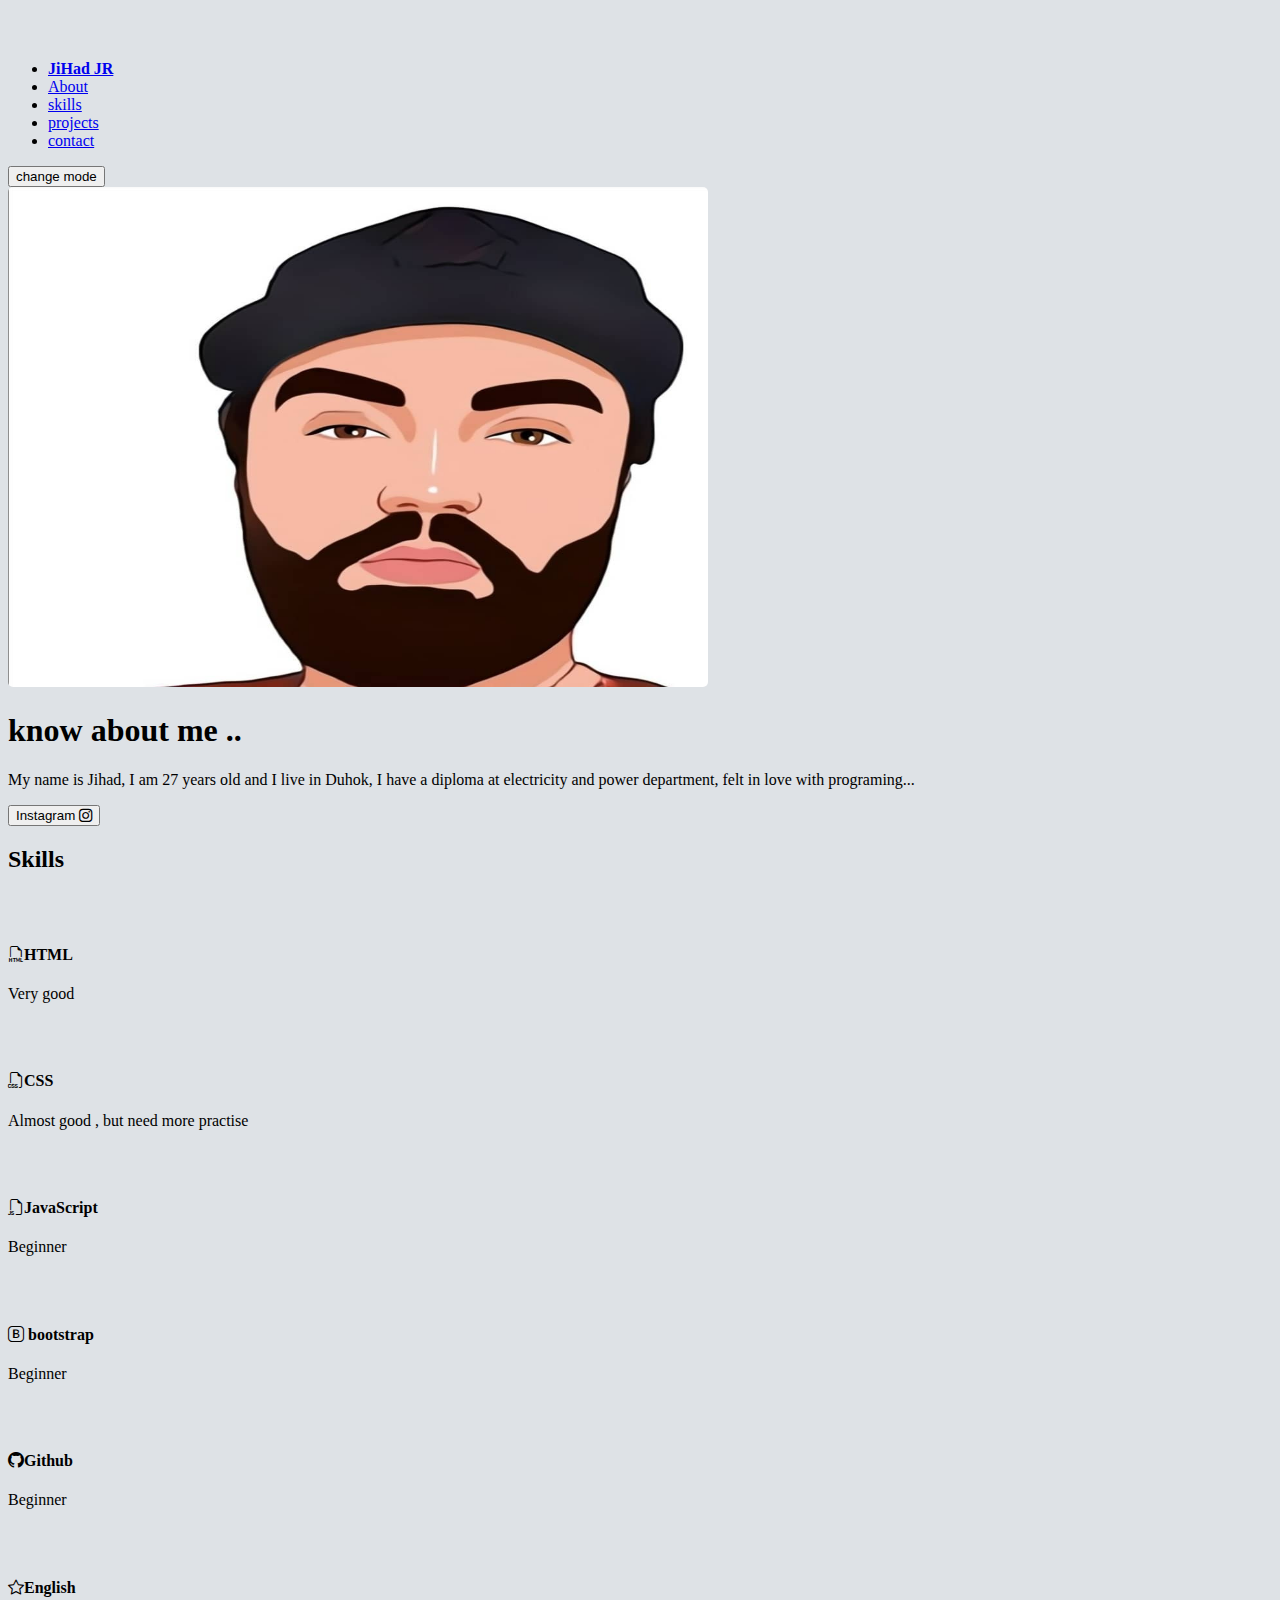
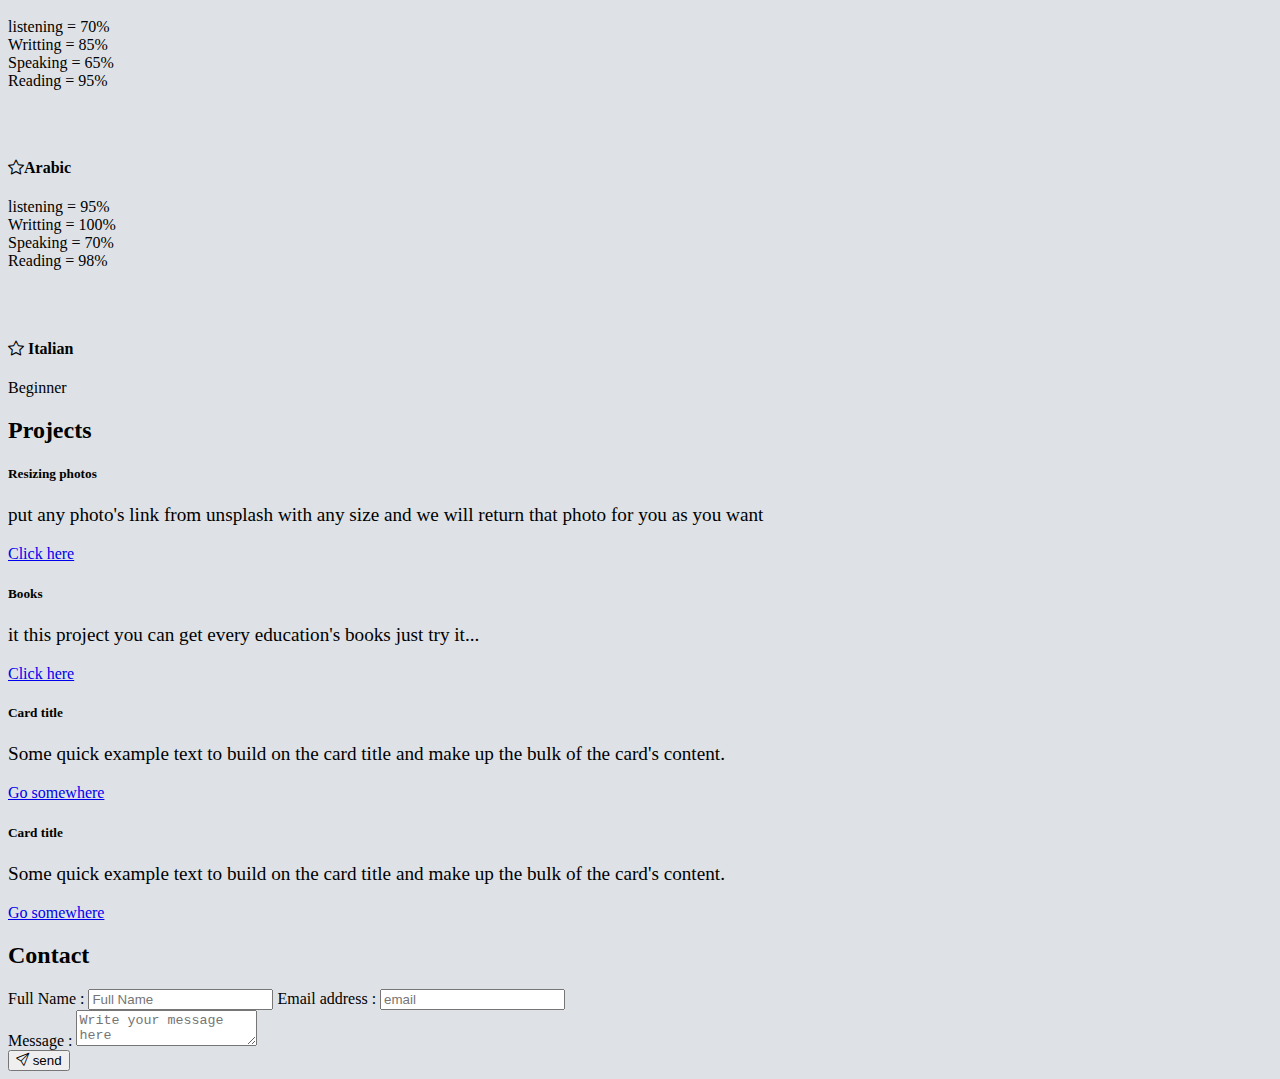
==== index.html @ 1dc5d664 "chanding dark mode color" ====
<!DOCTYPE html>
<html lang="en">

<head>
    <meta charset="UTF-8">
    <meta http-equiv="X-UA-Compatible" content="IE=edge">
    <meta name="viewport" content="width=device-width, initial-scale=1.0">
    <title>Document</title>
    <link rel="stylesheet" href="master.css">
    <link href="https://cdn.jsdelivr.net/npm/bootstrap@5.2.0-beta1/dist/css/bootstrap.min.css" rel="stylesheet"
        integrity="sha384-0evHe/X+R7YkIZDRvuzKMRqM+OrBnVFBL6DOitfPri4tjfHxaWutUpFmBp4vmVor" crossorigin="anonymous">
    <script src="	https://cdn.jsdelivr.net/npm/bootstrap@5.2.0-beta1/dist/js/bootstrap.bundle.min.js"></script>
    <link rel="stylesheet" href="https://cdn.jsdelivr.net/npm/bootstrap-icons@1.8.3/font/bootstrap-icons.css">

</head>

<body id="body">
    <!-- start nav -->
    <nav class="p-3 bg-dark text-white">
        <div class="container">
            <div class="d-flex flex-wrap align-items-center justify-content-center justify-content-lg-start">
                <a href="/" class="d-flex align-items-center mb-2 mb-lg-0 text-white text-decoration-none">
                    <svg class="bi me-2" width="40" height="32" role="img" aria-label="Bootstrap">
                        <use xlink:href="#bootstrap"></use>
                    </svg>
                </a>

                <ul class="nav col-12 col-lg-auto me-lg-auto mb-2 justify-content-center mb-md-0">
                    <li class="pagename"><a href="#" class="nav-link px-2 text-light"><b>JiHad JR</b></a></li>
                    <li><a href="#about-me" class="nav-link px-2 text-white">About</a></li>
                    <li><a href="#skills-section" class="nav-link px-2 text-white">skills</a></li>
                    <li><a href="#projects-section" class="nav-link px-2 text-white">projects</a></li>
                    <li><a href="#contact-section" class="nav-link px-2 text-white">contact</a></li>
                </ul>
            </div>
        </div>
        <div class="text-end">
            <button type="button" id="dark" class="btn btn-outline-light me-2  ">change mode</button>
        </div>
    </nav>
    <!-- end nav -->



    <!-- start about section -->
    <section id="about-me">
        <div class="container col-xxl-8 px-4 py-5">
            <div class="row flex-lg-row-reverse align-items-center g-5 py-5">
                <div class="col-10 col-sm-8 col-lg-6">
                    <img src="/images/jihadissaa-20220625-0001.jpg" class="d-block mx-lg-auto img-fluid"
                        alt="Bootstrap Themes" width="700" height="500" loading="lazy">
                </div>
                <div class="col-lg-6">
                    <h1 class="display-5 fw-bold lh-1 mb-3">know about me ..</h1>
                    <p class="lead">My name is Jihad, I am 27 years old and I live in Duhok, I have a diploma at
                        electricity and power department, felt in love with programing... </p>
                    <div class="d-grid gap-2 d-md-flex justify-content-md-start">
                        <a href="https://instagram.com/jihadissaa?igshid=YmMyMTA2M2Y=" target="_blank"> <button
                                type="button" class="btn btn-danger btn-lg px-4 me-md-2">Instagram <i
                                    class="bi bi-instagram"></i></button></a>
                    </div>
                </div>
            </div>
        </div>
        <!-- end about section -->

        <!-- start skills section -->
        <section id="skills-section">
            <div class="container px-4 py-5" id="icon-grid">
                <h2 class="pb-2 border-bottom">Skills</h2>

                <div class="row row-cols-1 row-cols-sm-2 row-cols-md-3 row-cols-lg-4 g-4 py-5">
                    <div class="col d-flex align-items-start">
                        <svg class="bi text-muted flex-shrink-0 me-3" width="1.75em" height="1.75em">
                            <use xlink:href="#bootstrap"></use>
                        </svg>
                        <div>
                            <h4 class="fw-bold mb-0   ml-3 "> <i class="bi bi-filetype-html text "></i>HTML</h4>
                            <p>Very good </p>
                        </div>
                    </div>
                    <div class="col d-flex align-items-start">
                        <svg class="bi text-muted flex-shrink-0 me-3" width="1.75em" height="1.75em">
                            <use xlink:href="#cpu-fill"></use>
                        </svg>
                        <div>
                            <h4 class="fw-bold mb-0   ml-3"><i class="bi bi-filetype-css"></i>CSS</h4>
                            <p> Almost good , but need more practise</p>
                        </div>
                    </div>
                    <div class="col d-flex align-items-start">
                        <svg class="bi text-muted flex-shrink-0 me-3" width="1.75em" height="1.75em">
                            <use xlink:href="#calendar3"></use>
                        </svg>
                        <div>
                            <h4 class="fw-bold mb-   ml-3 "><i class="bi bi-filetype-js"></i>JavaScript</h4>
                            <p> Beginner</p>
                        </div>
                    </div>
                    <div class="col d-flex align-items-start">
                        <svg class="bi text-muted flex-shrink-0 me-3" width="1.75em" height="1.75em">
                            <use xlink:href="#tools"></use>
                        </svg>
                        <div>
                            <h4 class="fw-bold mb-0   ml-3"><i class="bi bi-bootstrap"></i> bootstrap</h4>
                            <p> Beginner</p>
                        </div>
                    </div>
                    <div class="col d-flex align-items-start">
                        <svg class="bi text-muted flex-shrink-0  me-3" width="1.75em" height="1.75em">
                            <use xlink:href="#geo-fill"></use>
                        </svg>
                        <div>
                            <h4 class="fw-bold mb-0   ml-3"><i class="bi bi-github"></i>Github</h4>
                            <p>Beginner</p>
                        </div>
                    </div>



                    <div class="col d-flex align-items-start">
                        <svg class="bi text-muted flex-shrink-0 me-3" width="1.75em" height="1.75em">
                            <use xlink:href="#home"></use>
                        </svg>
                        <div>
                            <h4 class="fw-bold mb-0 ml-3"><i class="bi bi-star "></i>English</h4>
                            <p>listening = 70% <br>
                                Writting = 85% <br>
                                Speaking = 65%<br>
                                Reading = 95%
                            </p>
                        </div>
                    </div>
                    <div class="col d-flex align-items-start">
                        <svg class="bi text-muted flex-shrink-0 me-3" width="1.75em" height="1.75em">
                            <use xlink:href="#speedometer2"></use>
                        </svg>
                        <div>
                            <h4 class="fw-bold mb-0 ml-3"><i class="bi bi-star"></i>Arabic</h4>
                            <p>listening = 95% <br>Writting = 100% <br> Speaking = 70% <br> Reading = 98%</p>
                        </div>
                    </div>
                    <div class="col d-flex align-items-start">
                        <svg class="bi text-muted flex-shrink-0 me-3" width="1.75em" height="1.75em">
                            <use xlink:href="#toggles2"></use>
                        </svg>
                        <div>
                            <h4 class="fw-bold mb-0 ml-3 "><i class="bi bi-star"></i> Italian</h4>
                            <p>Beginner</p>
                        </div>
                    </div>


                </div>
            </div>
        </section>
        <!-- end skills section -->

        <!-- start project section -->
        <section class="section" id="projects-section">

            <div class="container px-4 py-5" id="icon-grid">

                <h2 class="pb-2 border-bottom projects ">Projects</h2>
                <div class="container pt-3 ">
                    <div class="row mb-3">
                        <div class="col ">
                            <div class="card " style="width: 100%;">
                                <div class="card-body ">
                                    <h5 class="card-title">Resizing photos</h5>
                                    <p class="card-text card-size ">put any photo's link from unsplash with any size and
                                        we will return that photo for you as you want </p>
                                    <a href="project-one/index.html" target="_blank" class="btn btn-primary ">Click
                                        here</a>
                                </div>
                            </div>
                        </div>
                        <div class="col sm-1">
                            <div class="card" style="width: 100%;">
                                <div class="card-body">
                                    <h5 class="card-title">Books</h5>
                                    <p class="card-text card-size">
                                        it this project you can get every education's books just try it... </p>
                                    <a href="/books-project/index-books.html" class="btn btn-primary">Click here</a>
                                </div>
                            </div>
                        </div>
                    </div>
                    <div class="row">
                        <div class="col ">
                            <div class="card" style="width: 100%;">
                                <div class="card-body">
                                    <h5 class="card-title">Card title</h5>
                                    <p class="card-text card-size">Some quick example text to build on the card title
                                        and make up
                                        the bulk of the card's content.</p>
                                    <a href="#" class="btn btn-primary">Go somewhere</a>
                                </div>
                            </div>
                        </div>
                        <div class="col">
                            <div class="card" style="width: 100%;">
                                <div class="card-body">
                                    <h5 class="card-title ">Card title</h5>
                                    <p class="card-text card-size">Some quick example text to build on the card title
                                        and make up
                                        the bulk of the card's content.</p>
                                    <a href="#" class="btn btn-primary">Go somewhere</a>
                                </div>
                            </div>
                        </div>
                    </div>
                </div>
            </div>
        </section>
        <!-- end project section -->

        <!-- start contact section -->

        <section id="contact-section">
            <div class="container px-4 py-5 ">
                <h2 class="pb-2 border-bottom projects mb-4 ">Contact</h2>
                <form action="#">
                    <div class="mb-3">

                        <label for="full-name" class="form-label">Full Name :</label>
                        <input type="text" class="form-control" id="full-name" aria-describedby="emailHelp" placeholder="Full Name">


                        <label for="exampleInputEmail1" class="form-label">Email address :</label>
                        <input type="email" class="form-control" id="exampleInputEmail1" aria-describedby="emailHelp" placeholder="email">
                    </div>
                    <div class="mb-3">
                        <label for="floatingTextarea">Message :</label>
                            <textarea class="form-control" placeholder="Write your message here"
                                id="floatingTextarea"></textarea>
                        </div>
                    <button class="btn btn-primary"><i class="bi bi-send"></i> send </button>

                    </div>
                </form>

            </div>
        </section>

        <!-- end contact section -->







        <script src="/main.js"></script>
</body>

</html>
---- master.css ----
/* main project */


body{
    background-color: #dee2e6;
}


.dark{
    background-color: #2a2e31;
    color: white;
}
.dark .section{
    color: black;

}
.dark .section .projects{
    color: white;
}



/* start about section */
.img-fluid{
    border-radius: 5px;
}
/* end about section */
.card-size{
    font-size: larger;
}
.dark h1{
    
    color: gold;
}
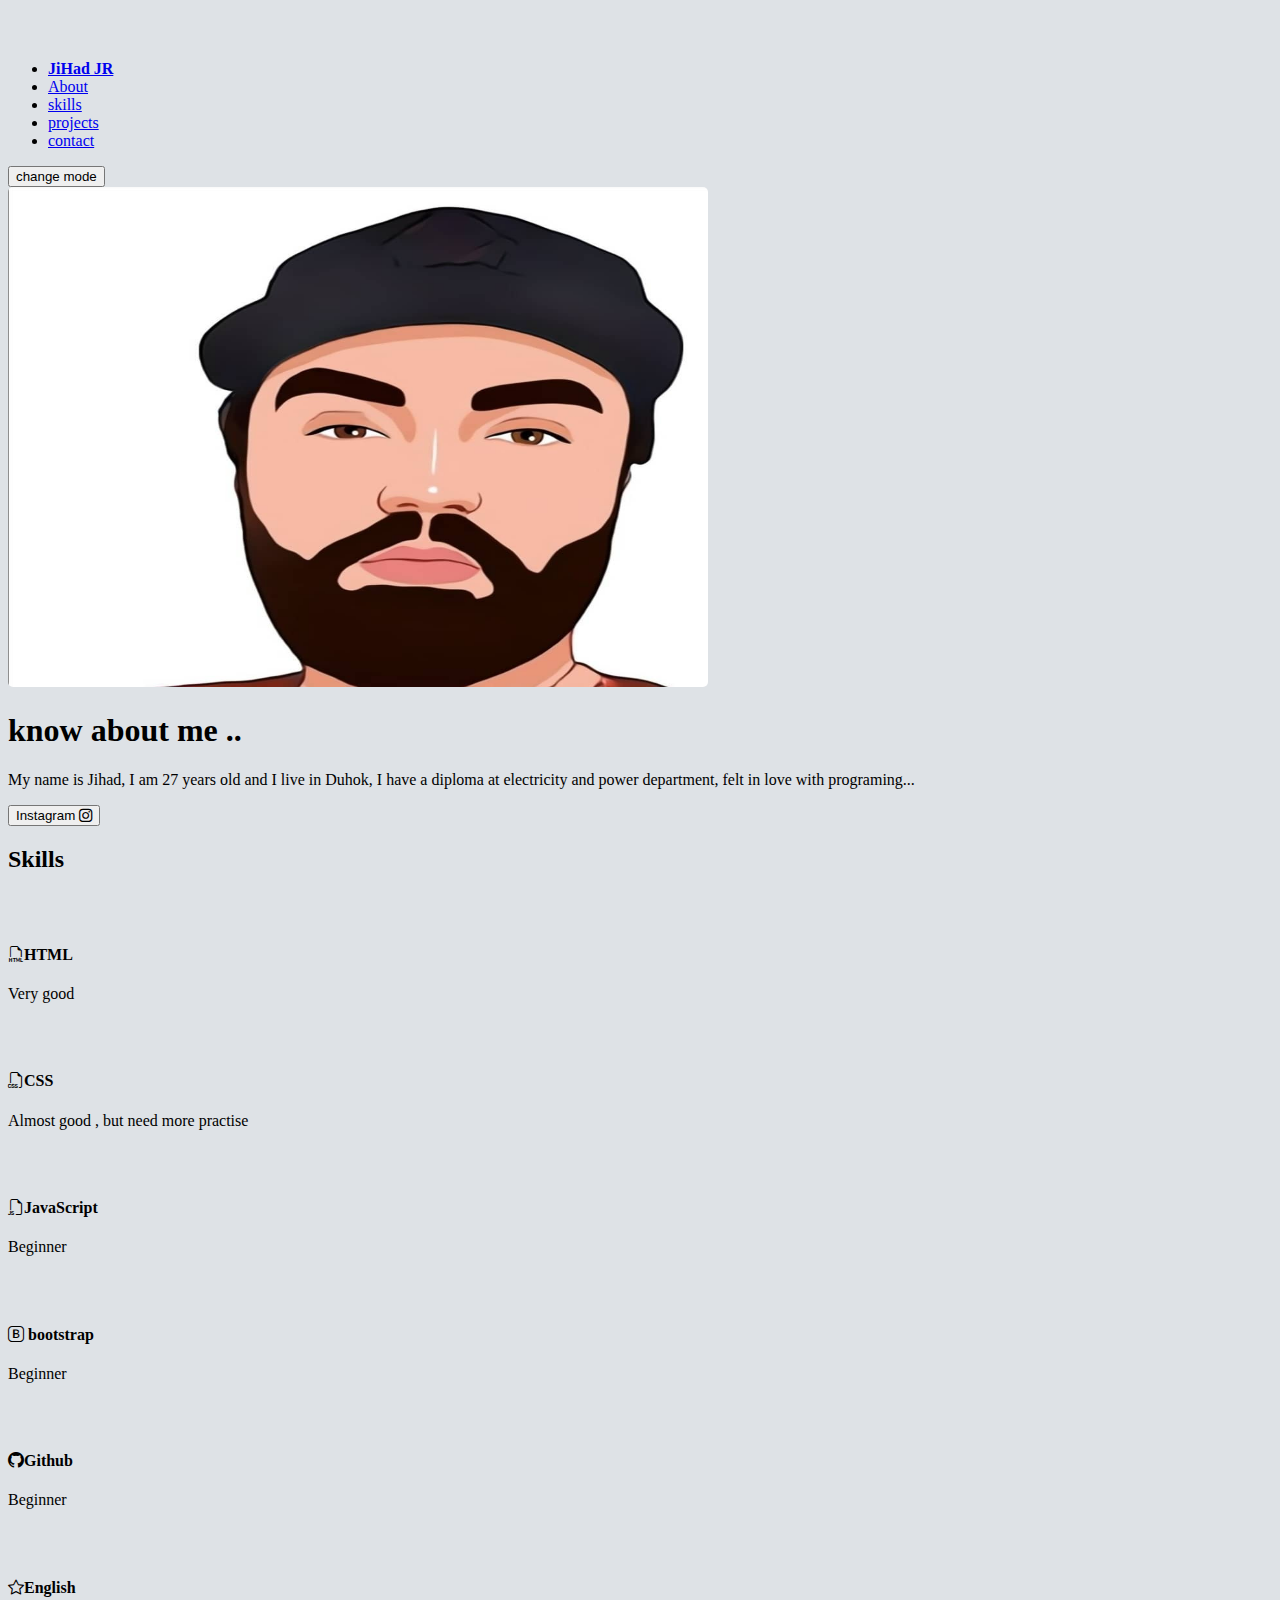
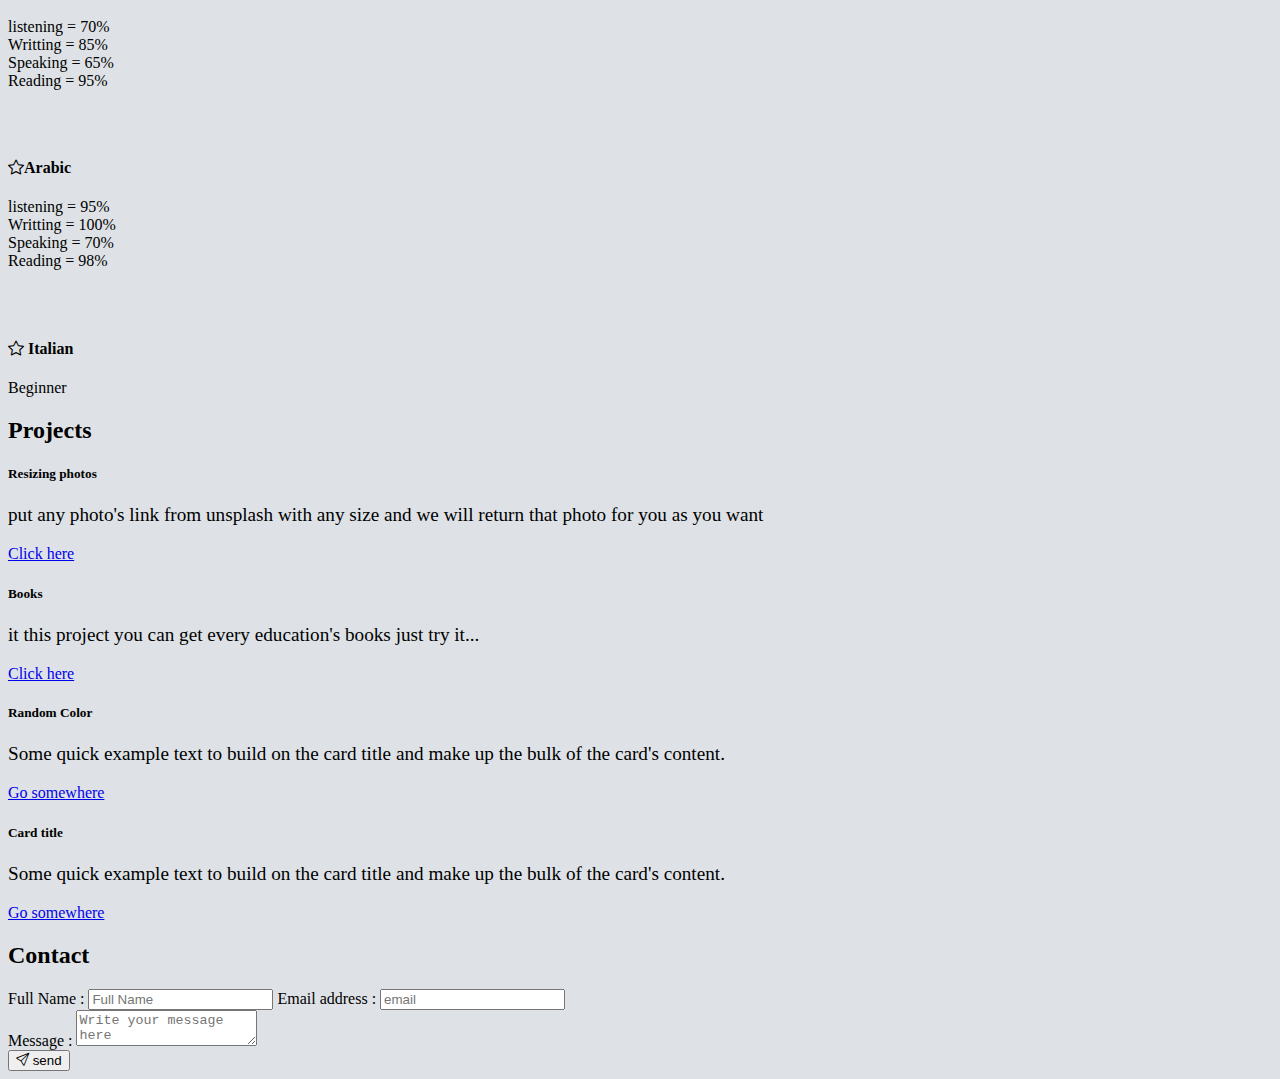
==== commit 22dc6023: "chenged active projects  btn color from primary to dabger" ====
--- a/index.html
+++ b/index.html
@@ -5,7 +5,7 @@
     <meta charset="UTF-8">
     <meta http-equiv="X-UA-Compatible" content="IE=edge">
     <meta name="viewport" content="width=device-width, initial-scale=1.0">
-    <title>Document</title>
+    <title>Jihad Issa</title>
     <link rel="stylesheet" href="master.css">
     <link href="https://cdn.jsdelivr.net/npm/bootstrap@5.2.0-beta1/dist/css/bootstrap.min.css" rel="stylesheet"
         integrity="sha384-0evHe/X+R7YkIZDRvuzKMRqM+OrBnVFBL6DOitfPri4tjfHxaWutUpFmBp4vmVor" crossorigin="anonymous">
@@ -47,7 +47,7 @@
         <div class="container col-xxl-8 px-4 py-5">
             <div class="row flex-lg-row-reverse align-items-center g-5 py-5">
                 <div class="col-10 col-sm-8 col-lg-6">
-                    <img src="/images/jihadissaa-20220625-0001.jpg" class="d-block mx-lg-auto img-fluid"
+                    <img src="images/jihadissaa-20220625-0001.jpg" class="d-block mx-lg-auto img-fluid"
                         alt="Bootstrap Themes" width="700" height="500" loading="lazy">
                 </div>
                 <div class="col-lg-6">
@@ -170,7 +170,7 @@
                                     <h5 class="card-title">Resizing photos</h5>
                                     <p class="card-text card-size ">put any photo's link from unsplash with any size and
                                         we will return that photo for you as you want </p>
-                                    <a href="project-one/index.html" target="_blank" class="btn btn-primary ">Click
+                                    <a href="project-one/index.html" target="_blank" class="btn btn-danger ">Click
                                         here</a>
                                 </div>
                             </div>
@@ -181,7 +181,7 @@
                                     <h5 class="card-title">Books</h5>
                                     <p class="card-text card-size">
                                         it this project you can get every education's books just try it... </p>
-                                    <a href="/books-project/index-books.html" class="btn btn-primary">Click here</a>
+                                    <a href="/books-project/index-books.html" class="btn btn-danger">Click here</a>
                                 </div>
                             </div>
                         </div>
@@ -190,11 +190,11 @@
                         <div class="col ">
                             <div class="card" style="width: 100%;">
                                 <div class="card-body">
-                                    <h5 class="card-title">Card title</h5>
+                                    <h5 class="card-title">Random Color</h5>
                                     <p class="card-text card-size">Some quick example text to build on the card title
                                         and make up
                                         the bulk of the card's content.</p>
-                                    <a href="#" class="btn btn-primary">Go somewhere</a>
+                                    <a href="/random color project/index.html" class="btn btn-primary">Go somewhere</a>
                                 </div>
                             </div>
                         </div>
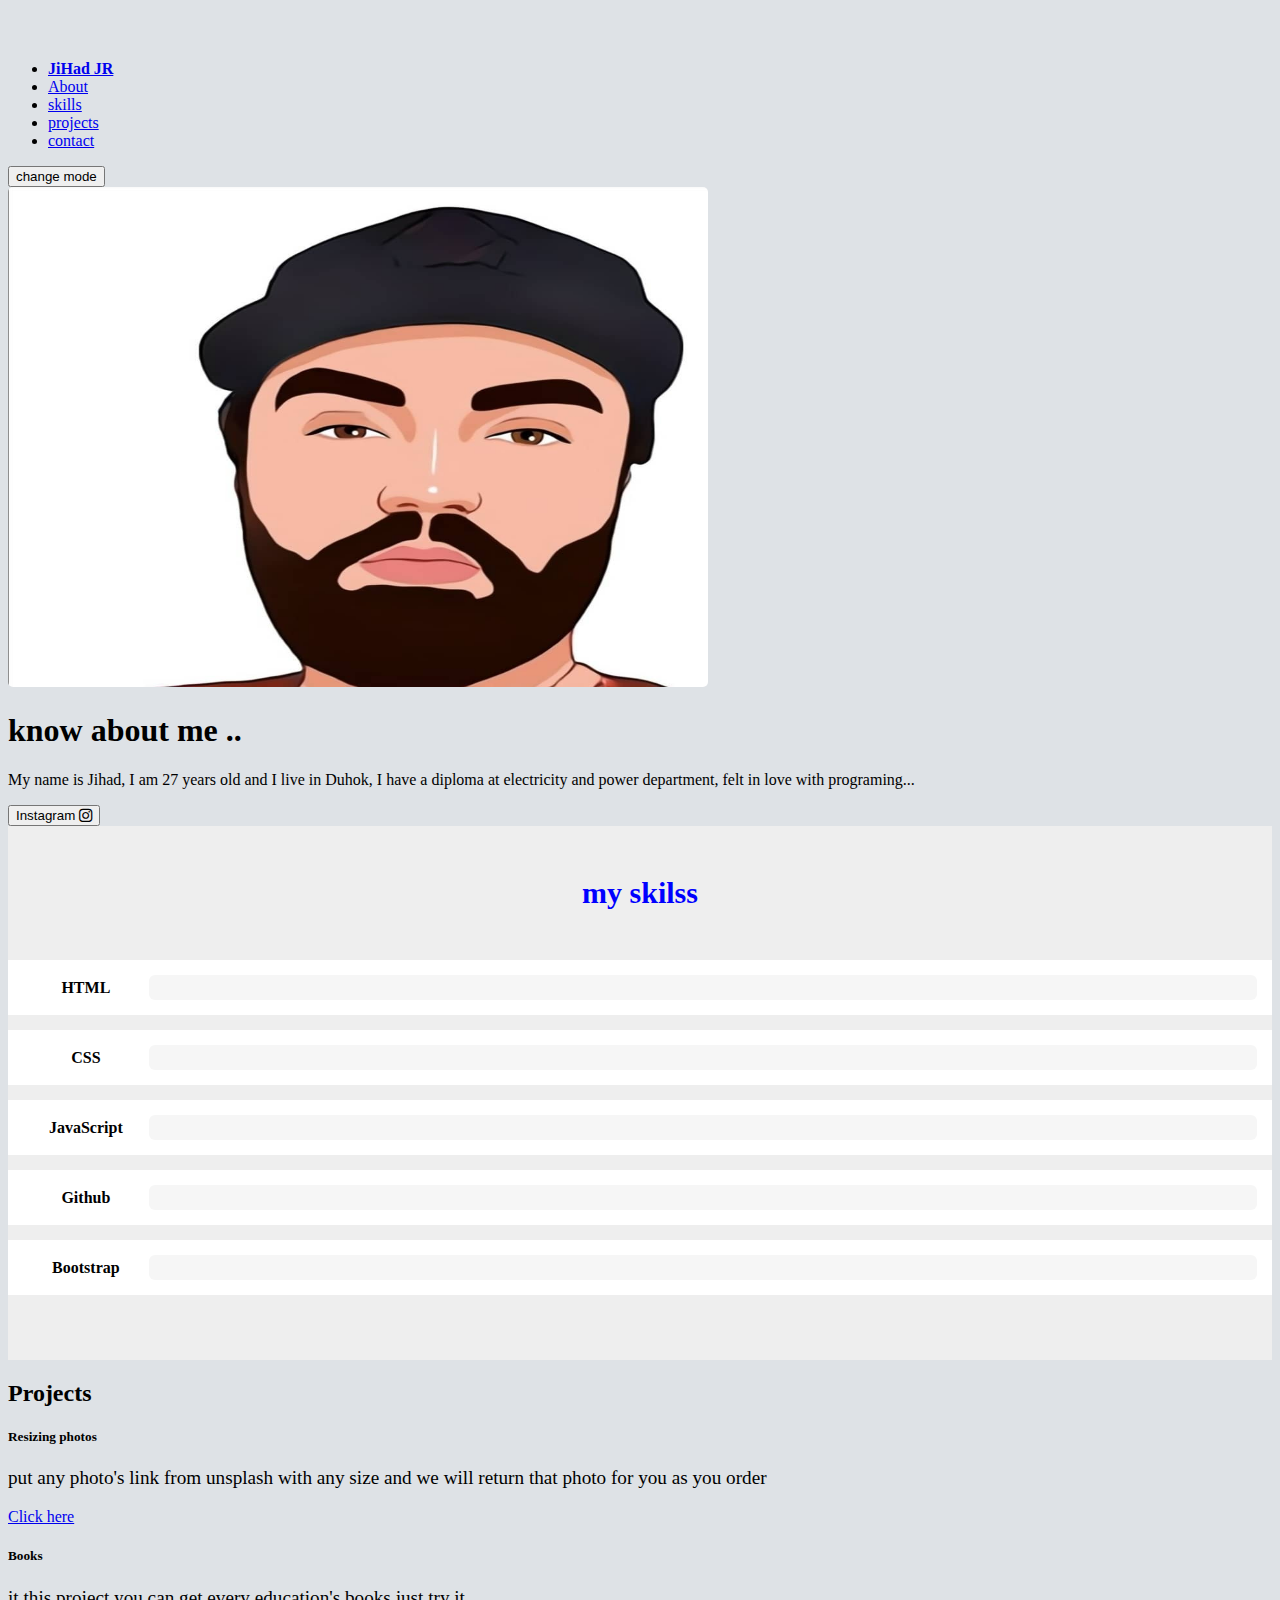
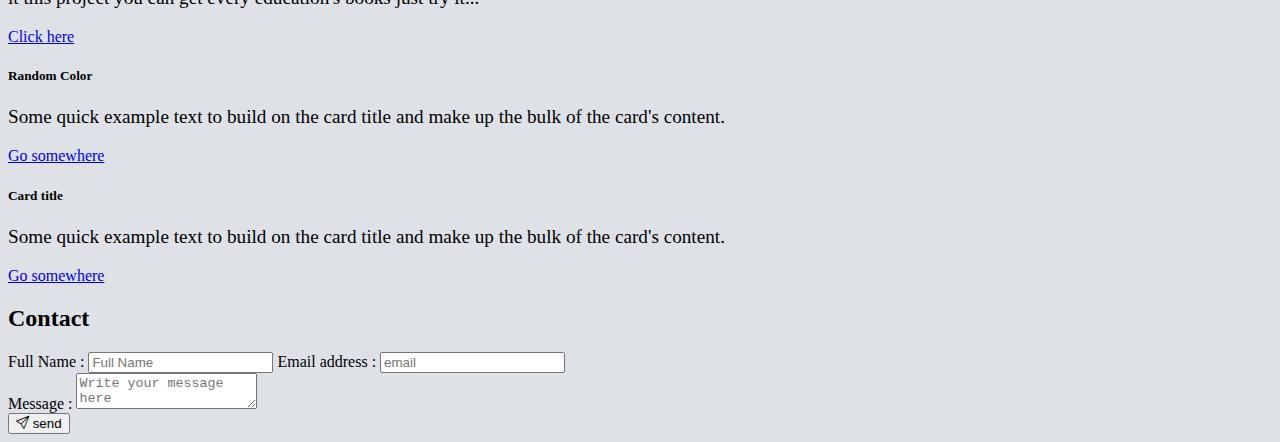
==== commit 6e4d6f53: "changed skills section shape" ====
--- a/index.html
+++ b/index.html
@@ -64,8 +64,54 @@
         </div>
         <!-- end about section -->
 
+        <div class="skills">
+        <div class="container">
+            <h2> my skilss</h2>
+            <div class="skill-box">
+              <div class="skill-name">HTML</div>
+              <div class="skill-progress">
+                <span data-progress="98%"></span>
+            </div>
+    </div>
+
+    <div class="skill-box">
+        <div class="skill-name">CSS</div>
+        <div class="skill-progress">
+            <span data-progress="85%"></span>
+        </div>
+    </div>
+
+    <div class="skill-box">
+        <div class="skill-name">JavaScript</div>
+        <div class="skill-progress">
+            <span data-progress="50%"></span>
+        </div>
+    </div>
+    <div class="skill-box">
+        <div class="skill-name">Github</div>
+        <div class="skill-progress">
+            <span data-progress="65%"></span>
+        </div>
+    </div>
+    <div class="skill-box">
+        <div class="skill-name">Bootstrap</div>
+        <div class="skill-progress">
+            <span data-progress="75%"></span>
+        </div>
+    </div>
+
+</div>
+</div>
+
+
+
+
+
+
+
+
         <!-- start skills section -->
-        <section id="skills-section">
+        <!-- <section id="skills-section">
             <div class="container px-4 py-5" id="icon-grid">
                 <h2 class="pb-2 border-bottom">Skills</h2>
 
@@ -153,7 +199,8 @@
 
                 </div>
             </div>
-        </section>
+        </section> -->
+
         <!-- end skills section -->
 
         <!-- start project section -->
@@ -169,7 +216,7 @@
                                 <div class="card-body ">
                                     <h5 class="card-title">Resizing photos</h5>
                                     <p class="card-text card-size ">put any photo's link from unsplash with any size and
-                                        we will return that photo for you as you want </p>
+                                        we will return that photo for you as you order </p>
                                     <a href="project-one/index.html" target="_blank" class="btn btn-danger ">Click
                                         here</a>
                                 </div>
@@ -239,6 +286,7 @@
 
                     </div>
                 </form>
+                
 
             </div>
         </section>
--- a/master.css
+++ b/master.css
@@ -31,4 +31,71 @@
 .dark h1{
     
     color: gold;
-}+}
+
+
+
+
+
+
+
+
+
+
+
+
+
+
+
+
+
+
+
+
+
+.skills{
+    padding-top: 50px;
+    padding-bottom: 50px;
+    background-color: #EEE;
+}
+.skills h2{
+    font-weight: bold;
+    font-size: 30px;
+    color: blue;
+    margin: 0 0 50px;
+    text-align: center;
+}
+.skills .skill-box{
+    background-color: #FFF;
+    display: flex;
+    padding: 15px;
+    margin-bottom: 15px;
+}
+.skills .skill-box .skill-name{
+font-weight: bold;
+width: 140px;
+text-align: center;
+line-height: 25px;
+}
+.skills .skill-box .skill-progress{
+    height: 25px;
+    width: 100%;
+    background-color: #f6f6f6;
+    border-radius: 6px;
+    position: relative;
+}
+.skills .skill-box .skill-progress span{
+    position: absolute;
+    left: 0;
+    top: 0;
+    width: 0;
+    height: 100%;
+    background-color: #F00;
+    transition: all .5s;
+}
+
+
+
+
+
+
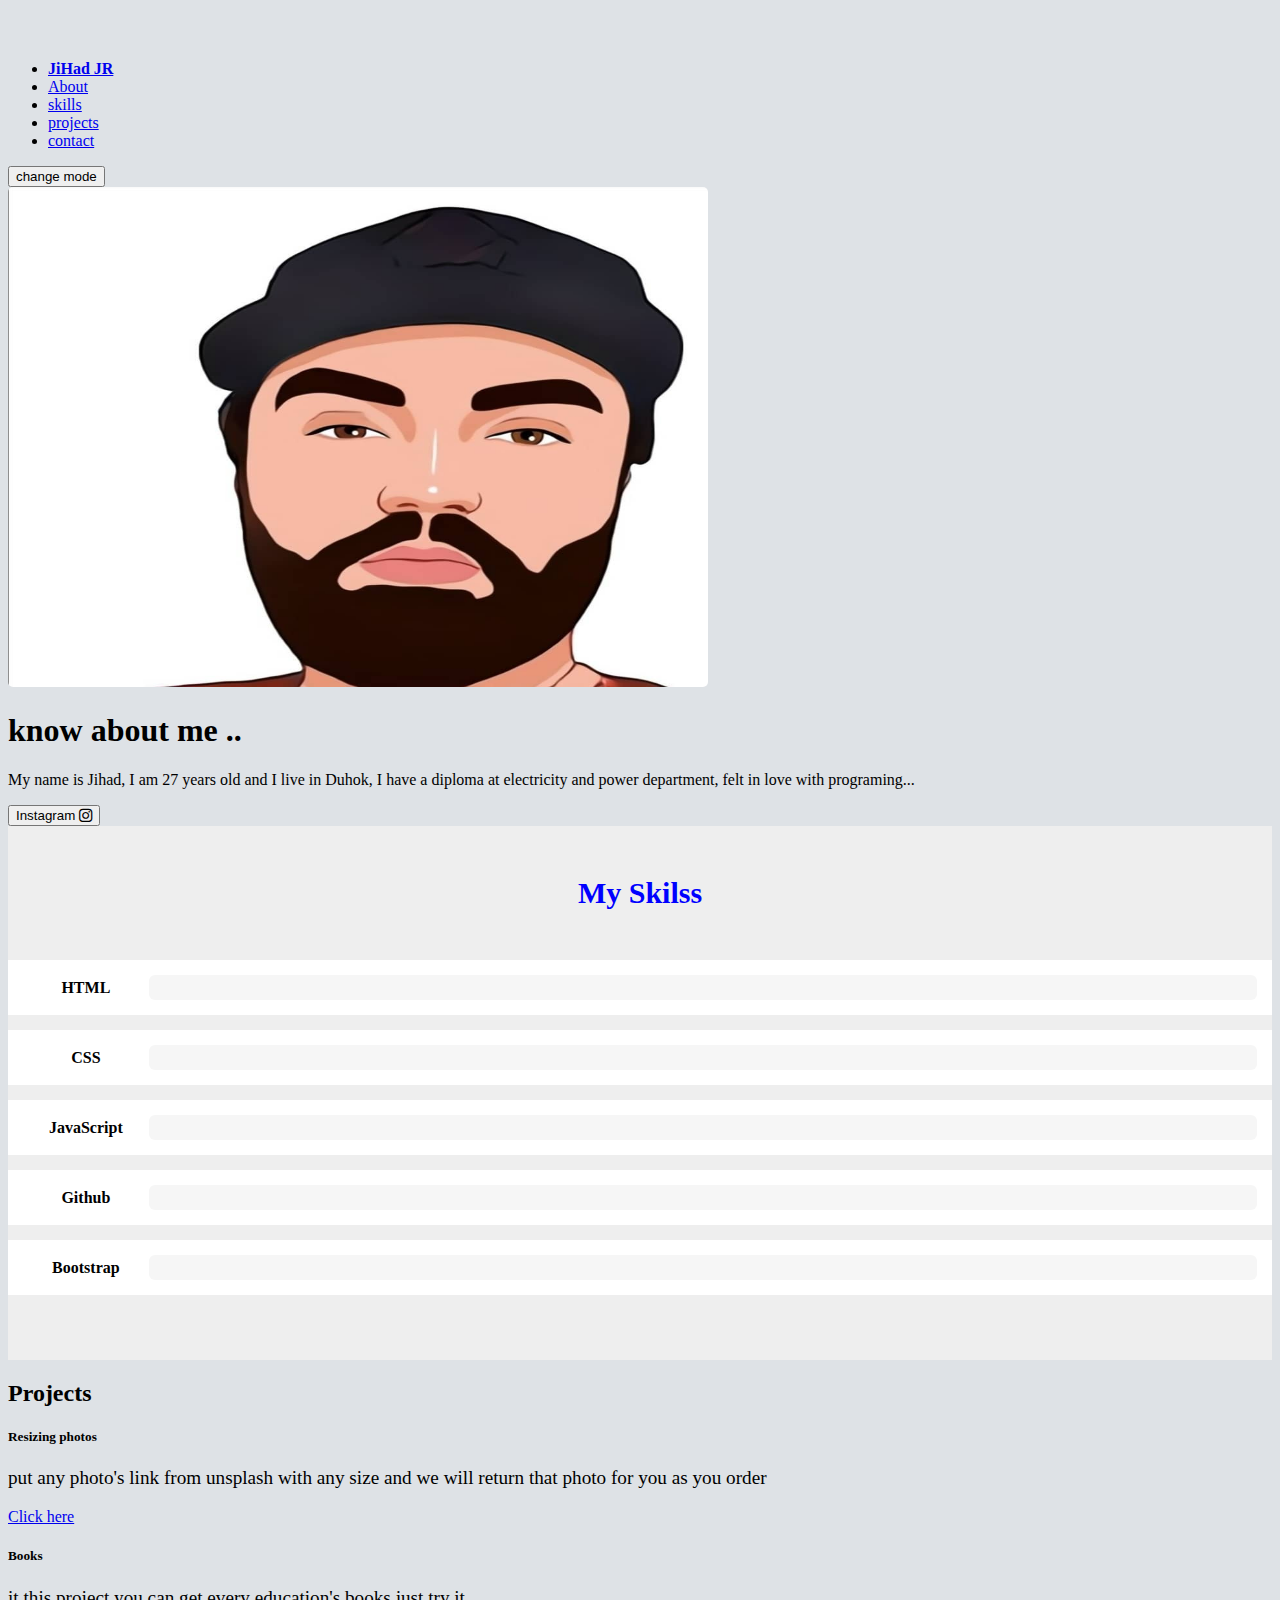
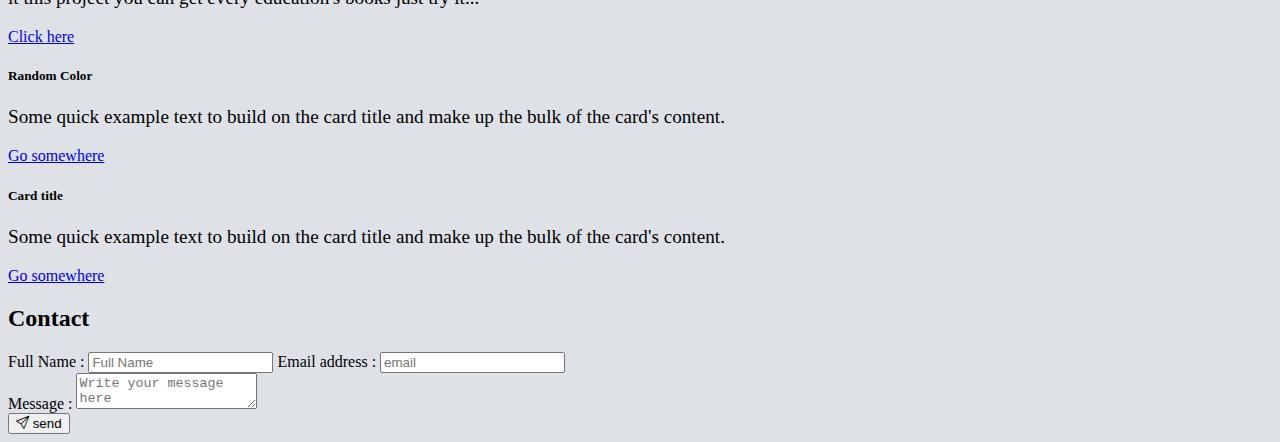
==== commit 122b463b: "countine image project" ====
--- a/index.html
+++ b/index.html
@@ -28,7 +28,7 @@
                 <ul class="nav col-12 col-lg-auto me-lg-auto mb-2 justify-content-center mb-md-0">
                     <li class="pagename"><a href="#" class="nav-link px-2 text-light"><b>JiHad JR</b></a></li>
                     <li><a href="#about-me" class="nav-link px-2 text-white">About</a></li>
-                    <li><a href="#skills-section" class="nav-link px-2 text-white">skills</a></li>
+                    <li><a href="#myskills" class="nav-link px-2 text-white">skills</a></li>
                     <li><a href="#projects-section" class="nav-link px-2 text-white">projects</a></li>
                     <li><a href="#contact-section" class="nav-link px-2 text-white">contact</a></li>
                 </ul>
@@ -64,9 +64,9 @@
         </div>
         <!-- end about section -->
 
-        <div class="skills">
+        <div id="myskills" class="skills" >
         <div class="container">
-            <h2> my skilss</h2>
+            <h2> My Skilss</h2>
             <div class="skill-box">
               <div class="skill-name">HTML</div>
               <div class="skill-progress">
--- a/master.css
+++ b/master.css
@@ -91,7 +91,7 @@
     width: 0;
     height: 100%;
     background-color: #F00;
-    transition: all .5s;
+    transition: all .8s;
 }
 
 
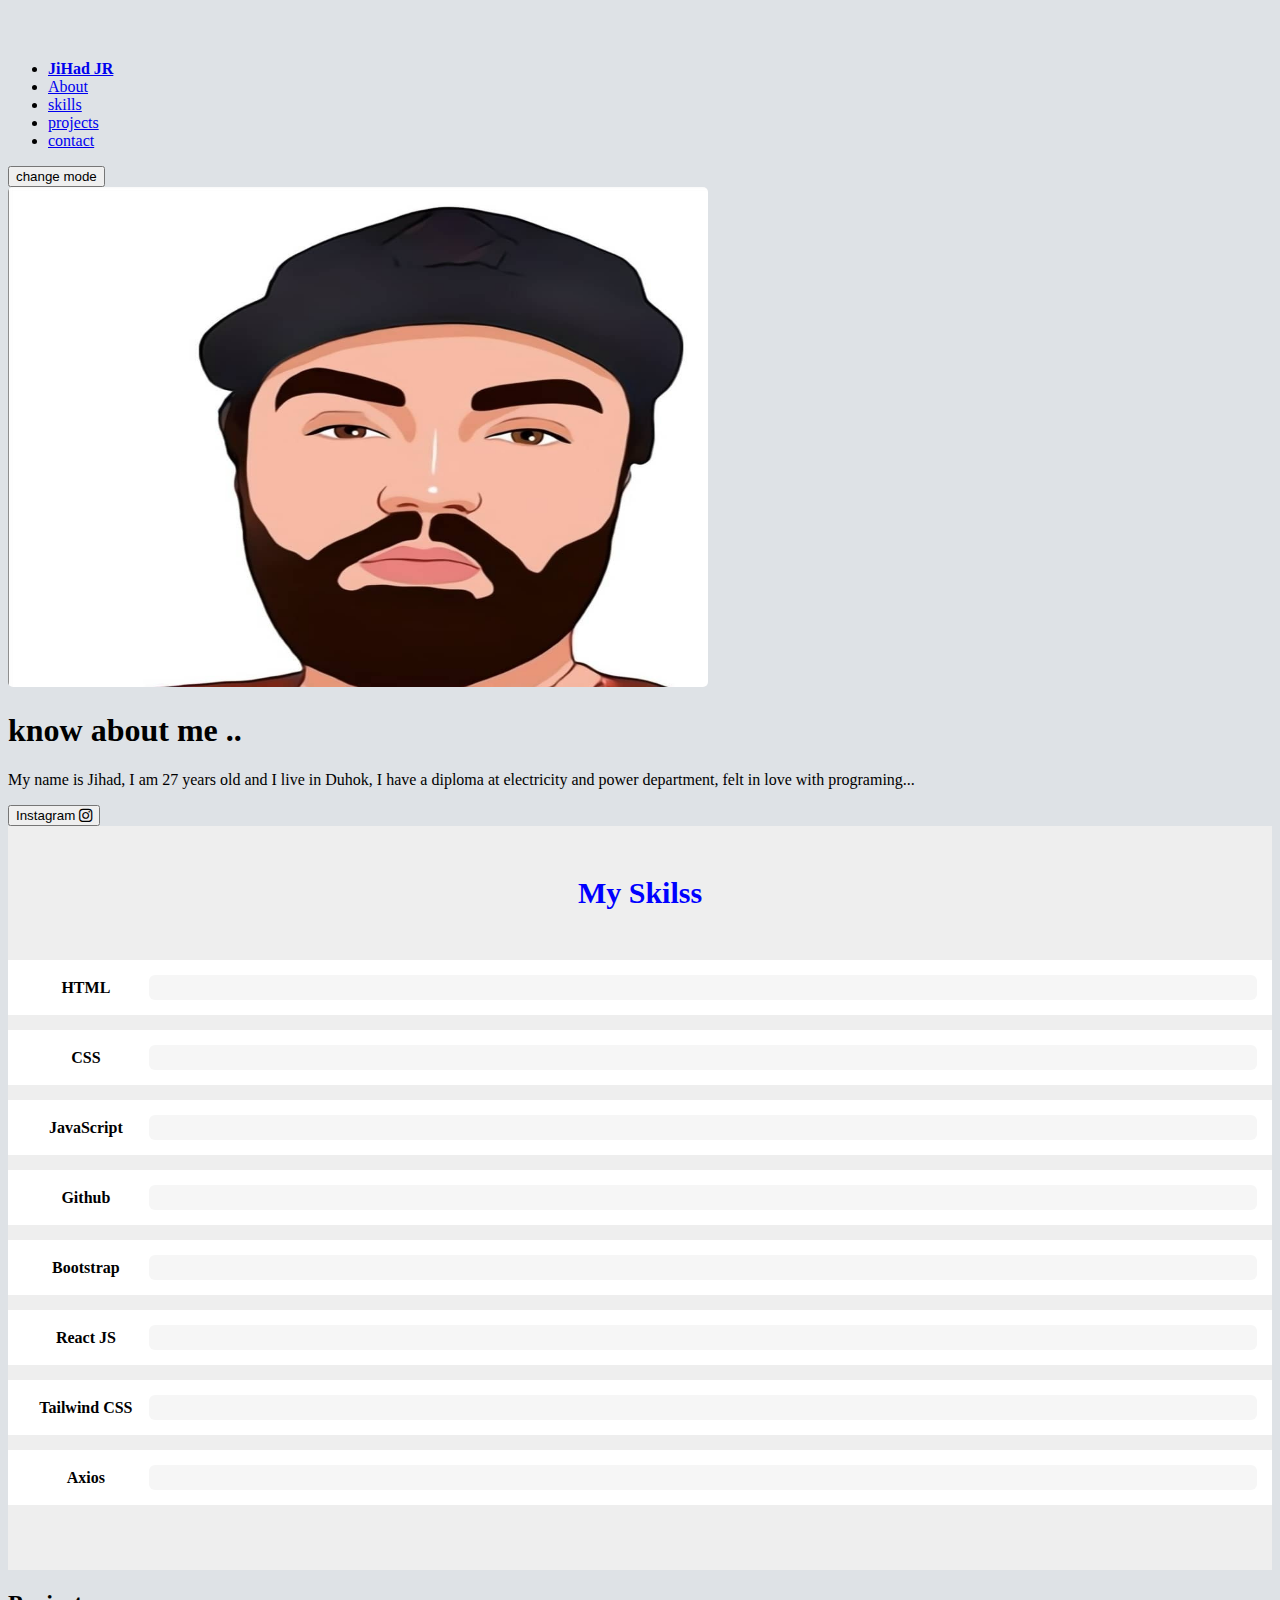
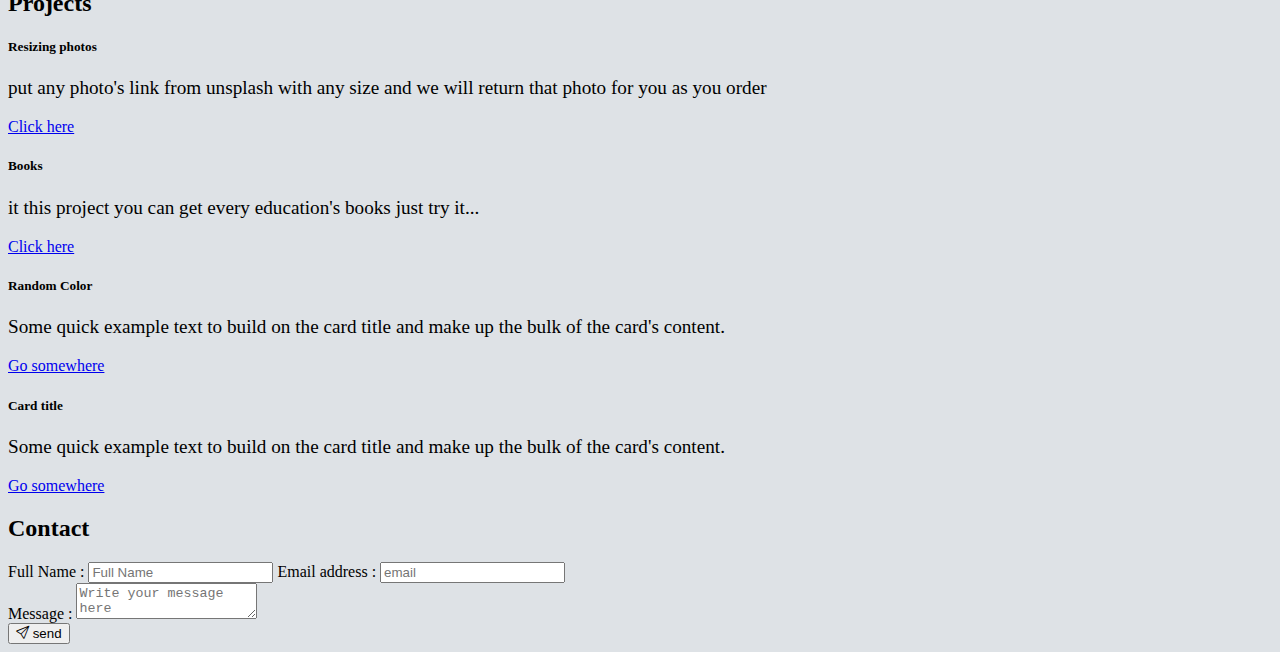
==== commit 57857701: "some changes" ====
--- a/index.html
+++ b/index.html
@@ -64,6 +64,8 @@
         </div>
         <!-- end about section -->
 
+        <!-- start skills section -->
+
         <div id="myskills" class="skills" >
         <div class="container">
             <h2> My Skilss</h2>
@@ -90,117 +92,41 @@
     <div class="skill-box">
         <div class="skill-name">Github</div>
         <div class="skill-progress">
-            <span data-progress="65%"></span>
+            <span data-progress="85%"></span>
         </div>
     </div>
     <div class="skill-box">
         <div class="skill-name">Bootstrap</div>
         <div class="skill-progress">
+            <span data-progress="80%"></span>
+        </div>
+    </div>
+
+    <div class="skill-box">
+        <div class="skill-name">React JS</div>
+        <div class="skill-progress">
             <span data-progress="75%"></span>
+        </div>
+    </div>
+
+    <div class="skill-box">
+        <div class="skill-name">Tailwind CSS</div>
+        <div class="skill-progress">
+            <span data-progress="80%"></span>
+        </div>
+    </div>
+
+    <div class="skill-box">
+        <div class="skill-name">Axios</div>
+        <div class="skill-progress">
+            <span data-progress="70%"></span>
         </div>
     </div>
 
 </div>
 </div>
 
-
-
-
-
-
-
-
-        <!-- start skills section -->
-        <!-- <section id="skills-section">
-            <div class="container px-4 py-5" id="icon-grid">
-                <h2 class="pb-2 border-bottom">Skills</h2>
-
-                <div class="row row-cols-1 row-cols-sm-2 row-cols-md-3 row-cols-lg-4 g-4 py-5">
-                    <div class="col d-flex align-items-start">
-                        <svg class="bi text-muted flex-shrink-0 me-3" width="1.75em" height="1.75em">
-                            <use xlink:href="#bootstrap"></use>
-                        </svg>
-                        <div>
-                            <h4 class="fw-bold mb-0   ml-3 "> <i class="bi bi-filetype-html text "></i>HTML</h4>
-                            <p>Very good </p>
-                        </div>
-                    </div>
-                    <div class="col d-flex align-items-start">
-                        <svg class="bi text-muted flex-shrink-0 me-3" width="1.75em" height="1.75em">
-                            <use xlink:href="#cpu-fill"></use>
-                        </svg>
-                        <div>
-                            <h4 class="fw-bold mb-0   ml-3"><i class="bi bi-filetype-css"></i>CSS</h4>
-                            <p> Almost good , but need more practise</p>
-                        </div>
-                    </div>
-                    <div class="col d-flex align-items-start">
-                        <svg class="bi text-muted flex-shrink-0 me-3" width="1.75em" height="1.75em">
-                            <use xlink:href="#calendar3"></use>
-                        </svg>
-                        <div>
-                            <h4 class="fw-bold mb-   ml-3 "><i class="bi bi-filetype-js"></i>JavaScript</h4>
-                            <p> Beginner</p>
-                        </div>
-                    </div>
-                    <div class="col d-flex align-items-start">
-                        <svg class="bi text-muted flex-shrink-0 me-3" width="1.75em" height="1.75em">
-                            <use xlink:href="#tools"></use>
-                        </svg>
-                        <div>
-                            <h4 class="fw-bold mb-0   ml-3"><i class="bi bi-bootstrap"></i> bootstrap</h4>
-                            <p> Beginner</p>
-                        </div>
-                    </div>
-                    <div class="col d-flex align-items-start">
-                        <svg class="bi text-muted flex-shrink-0  me-3" width="1.75em" height="1.75em">
-                            <use xlink:href="#geo-fill"></use>
-                        </svg>
-                        <div>
-                            <h4 class="fw-bold mb-0   ml-3"><i class="bi bi-github"></i>Github</h4>
-                            <p>Beginner</p>
-                        </div>
-                    </div>
-
-
-
-                    <div class="col d-flex align-items-start">
-                        <svg class="bi text-muted flex-shrink-0 me-3" width="1.75em" height="1.75em">
-                            <use xlink:href="#home"></use>
-                        </svg>
-                        <div>
-                            <h4 class="fw-bold mb-0 ml-3"><i class="bi bi-star "></i>English</h4>
-                            <p>listening = 70% <br>
-                                Writting = 85% <br>
-                                Speaking = 65%<br>
-                                Reading = 95%
-                            </p>
-                        </div>
-                    </div>
-                    <div class="col d-flex align-items-start">
-                        <svg class="bi text-muted flex-shrink-0 me-3" width="1.75em" height="1.75em">
-                            <use xlink:href="#speedometer2"></use>
-                        </svg>
-                        <div>
-                            <h4 class="fw-bold mb-0 ml-3"><i class="bi bi-star"></i>Arabic</h4>
-                            <p>listening = 95% <br>Writting = 100% <br> Speaking = 70% <br> Reading = 98%</p>
-                        </div>
-                    </div>
-                    <div class="col d-flex align-items-start">
-                        <svg class="bi text-muted flex-shrink-0 me-3" width="1.75em" height="1.75em">
-                            <use xlink:href="#toggles2"></use>
-                        </svg>
-                        <div>
-                            <h4 class="fw-bold mb-0 ml-3 "><i class="bi bi-star"></i> Italian</h4>
-                            <p>Beginner</p>
-                        </div>
-                    </div>
-
-
-                </div>
-            </div>
-        </section> -->
-
+        
         <!-- end skills section -->
 
         <!-- start project section -->
@@ -299,7 +225,7 @@
 
 
 
-        <script src="/main.js"></script>
+        <script src="./main.js"></script>
 </body>
 
 </html>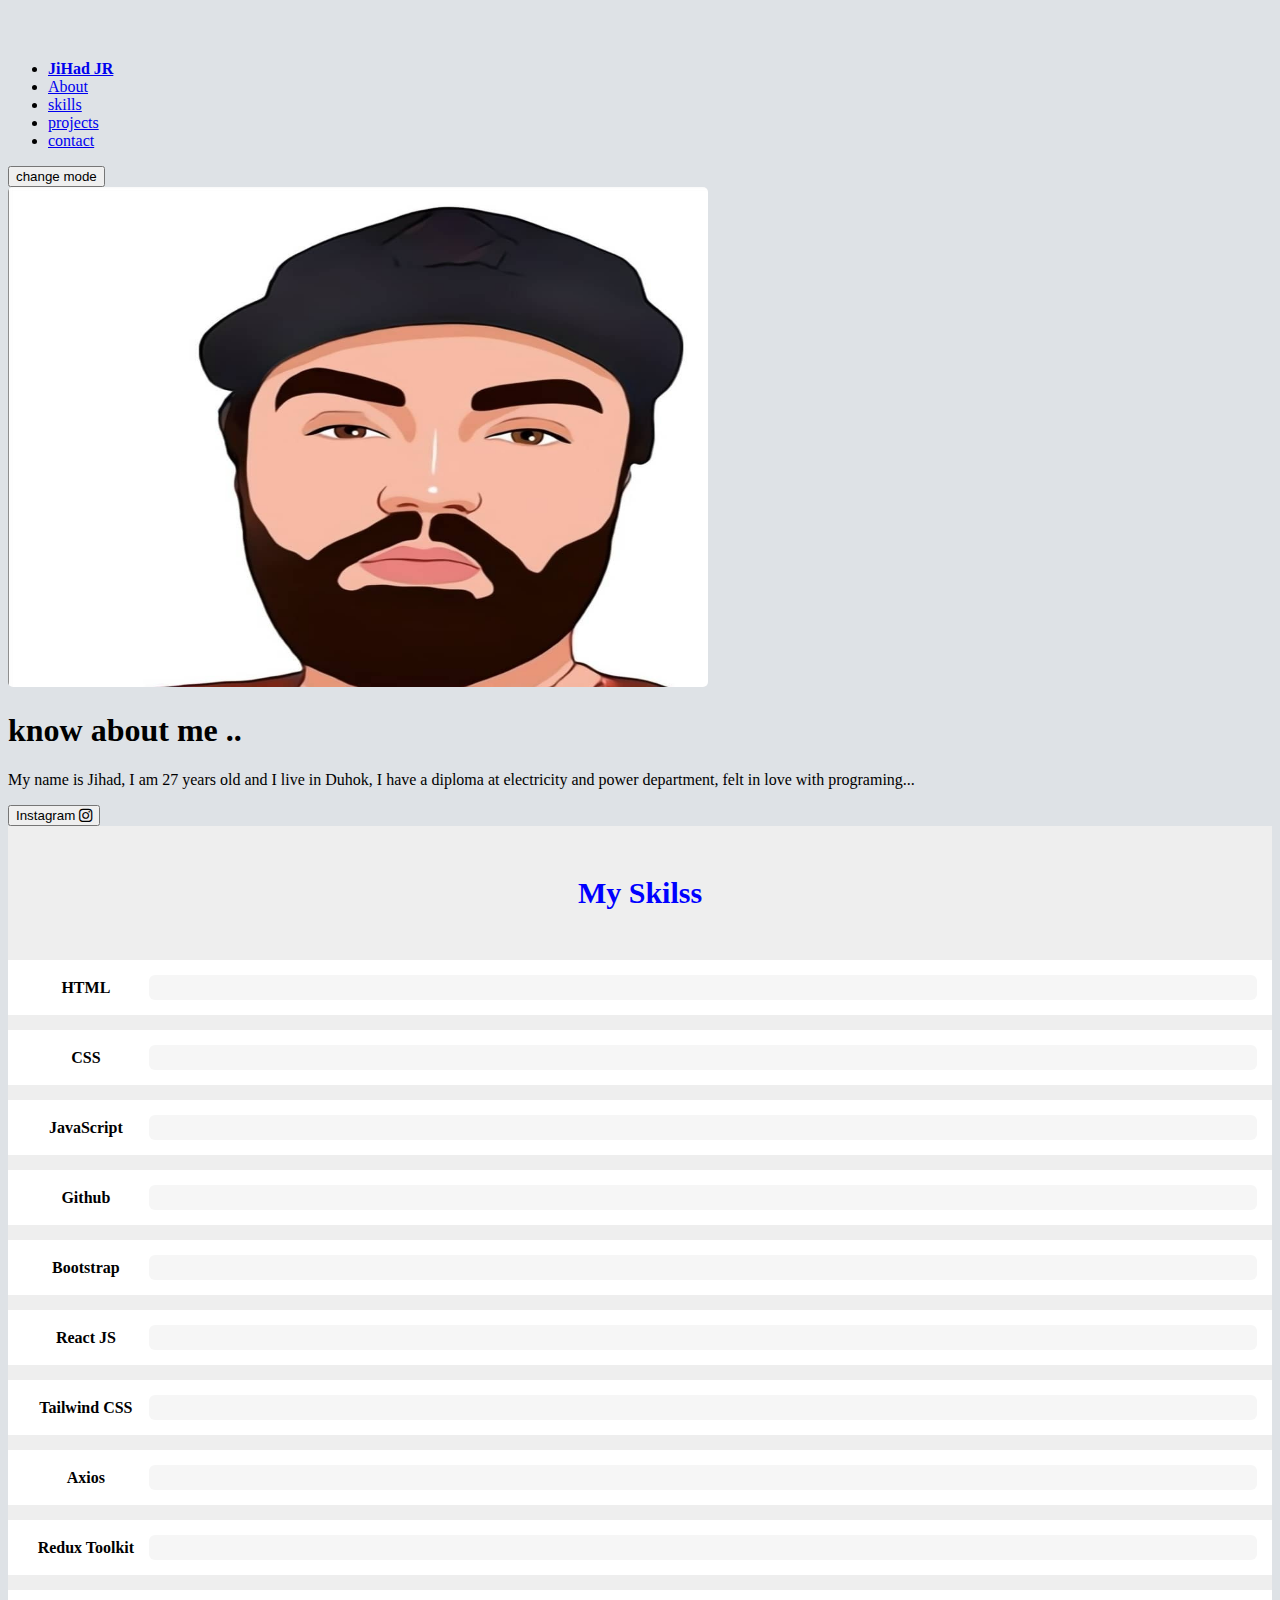
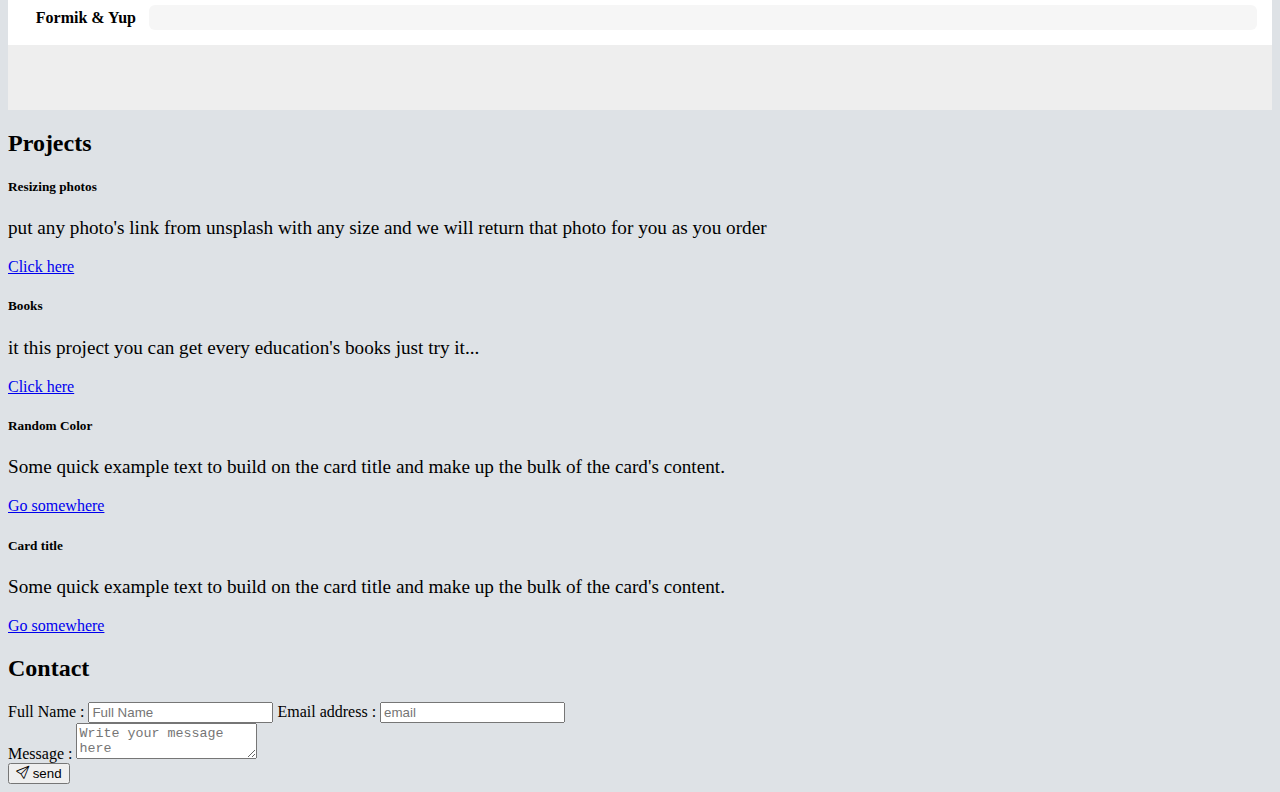
==== commit 15a81a59: "add redux toolkit and formik" ====
--- a/index.html
+++ b/index.html
@@ -123,6 +123,20 @@
         </div>
     </div>
 
+    <div class="skill-box">
+        <div class="skill-name">Redux Toolkit</div>
+        <div class="skill-progress">
+            <span data-progress="65%"></span>
+        </div>
+    </div>  
+
+    <div class="skill-box">
+        <div class="skill-name">Formik & Yup </div>
+        <div class="skill-progress">
+            <span data-progress="65%"></span>
+        </div>
+    </div>
+
 </div>
 </div>
 
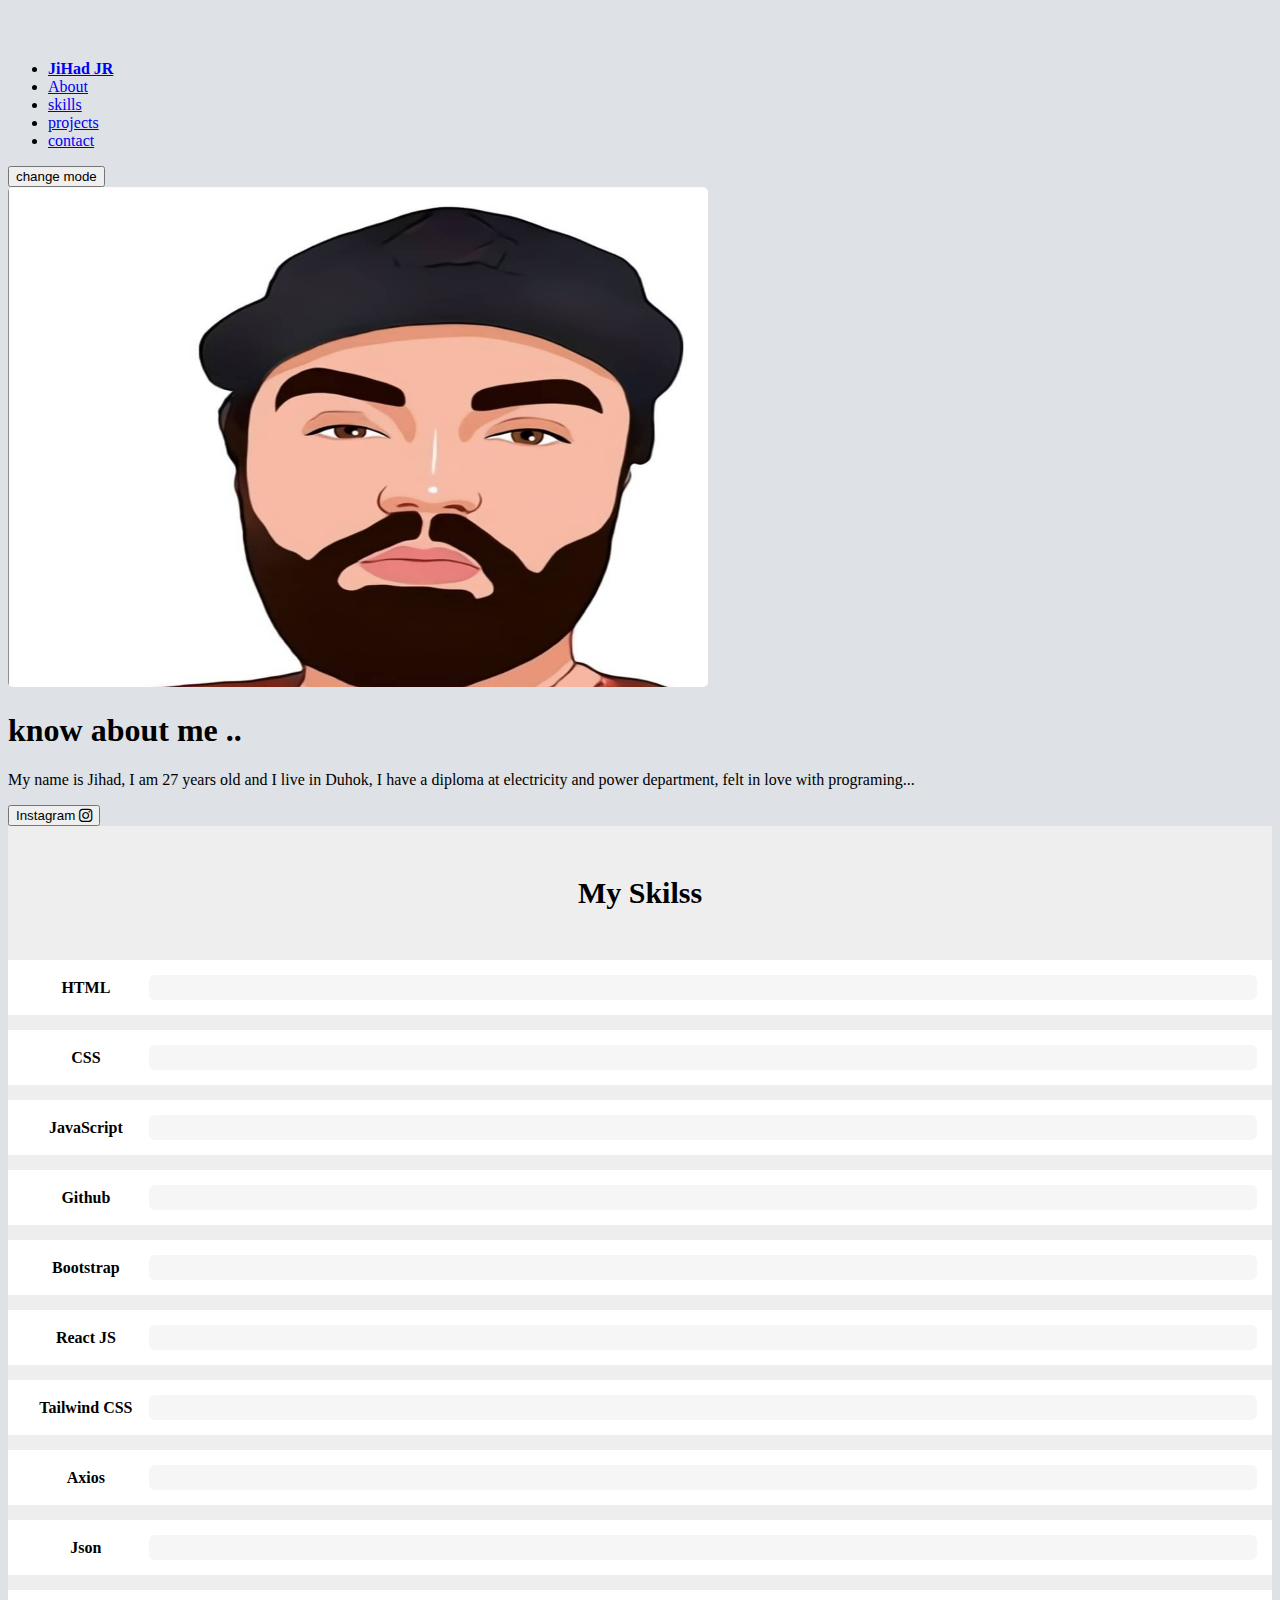
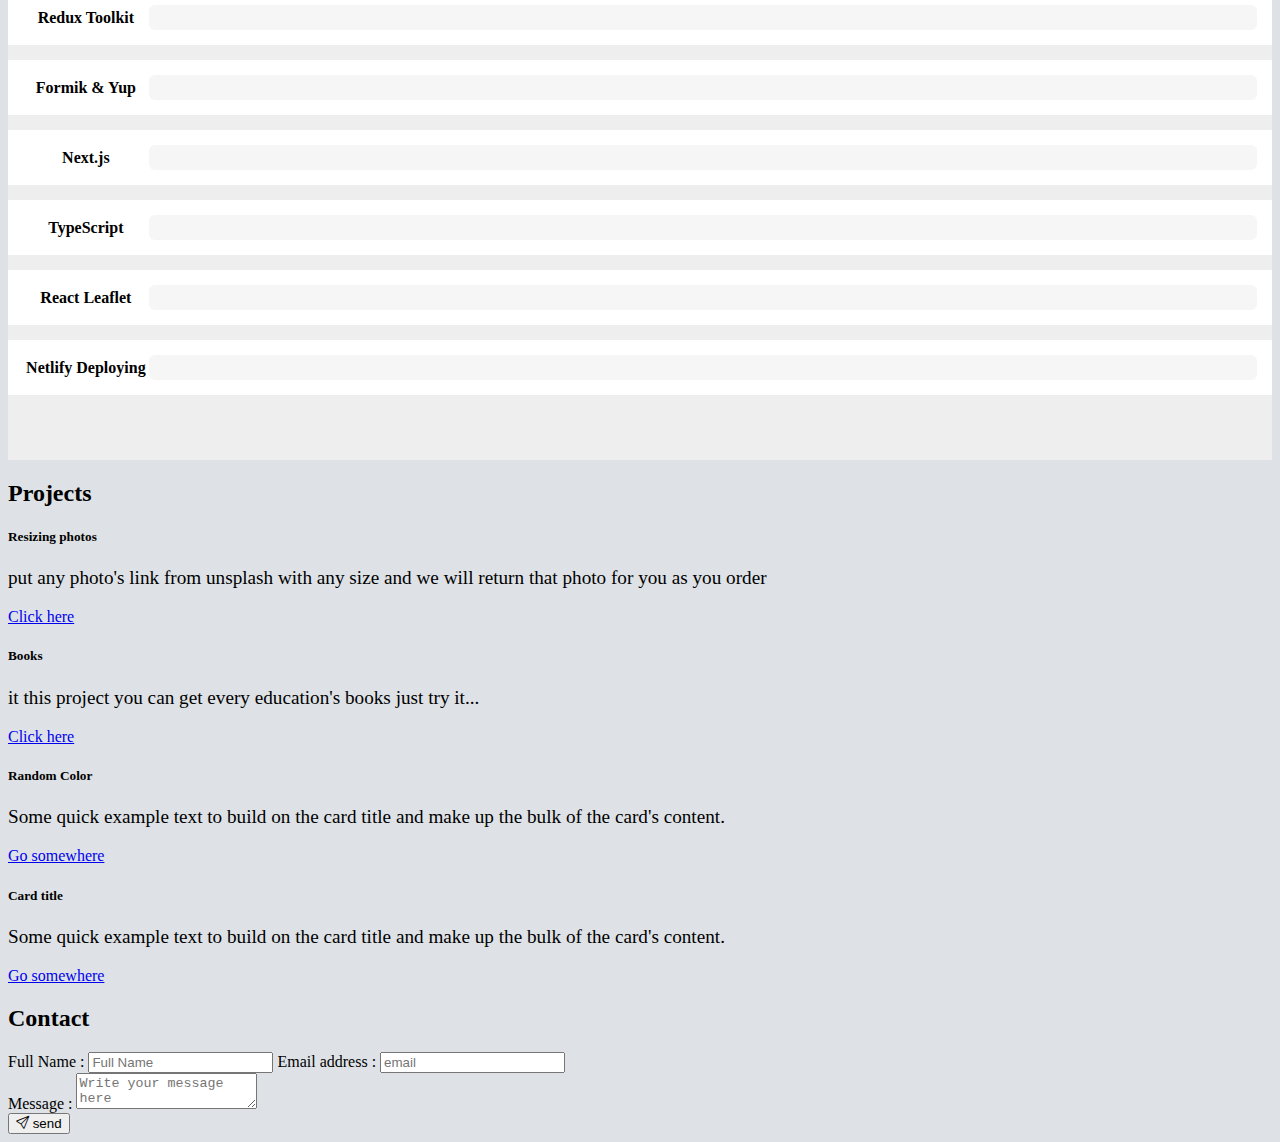
==== commit 6aafe8e6: "add some skills" ====
--- a/index.html
+++ b/index.html
@@ -124,6 +124,13 @@
     </div>
 
     <div class="skill-box">
+        <div class="skill-name">Json </div>
+        <div class="skill-progress">
+            <span data-progress="70%"></span>
+        </div>
+    </div>
+
+    <div class="skill-box">
         <div class="skill-name">Redux Toolkit</div>
         <div class="skill-progress">
             <span data-progress="65%"></span>
@@ -134,6 +141,34 @@
         <div class="skill-name">Formik & Yup </div>
         <div class="skill-progress">
             <span data-progress="65%"></span>
+        </div>
+    </div>
+
+    <div class="skill-box">
+        <div class="skill-name">Next.js </div>
+        <div class="skill-progress">
+            <span data-progress="80%"></span>
+        </div>
+    </div>
+
+    <div class="skill-box">
+        <div class="skill-name">TypeScript </div>
+        <div class="skill-progress">
+            <span data-progress="55%"></span>
+        </div>
+    </div>
+
+    <div class="skill-box">
+        <div class="skill-name">React Leaflet </div>
+        <div class="skill-progress">
+            <span data-progress="80%"></span>
+        </div>
+    </div>
+
+    <div class="skill-box">
+        <div class="skill-name">Netlify Deploying </div>
+        <div class="skill-progress">
+            <span data-progress="90%"></span>
         </div>
     </div>
 
--- a/master.css
+++ b/master.css
@@ -43,16 +43,6 @@
 
 
 
-
-
-
-
-
-
-
-
-
-
 .skills{
     padding-top: 50px;
     padding-bottom: 50px;
@@ -61,7 +51,7 @@
 .skills h2{
     font-weight: bold;
     font-size: 30px;
-    color: blue;
+    color: black;
     margin: 0 0 50px;
     text-align: center;
 }
